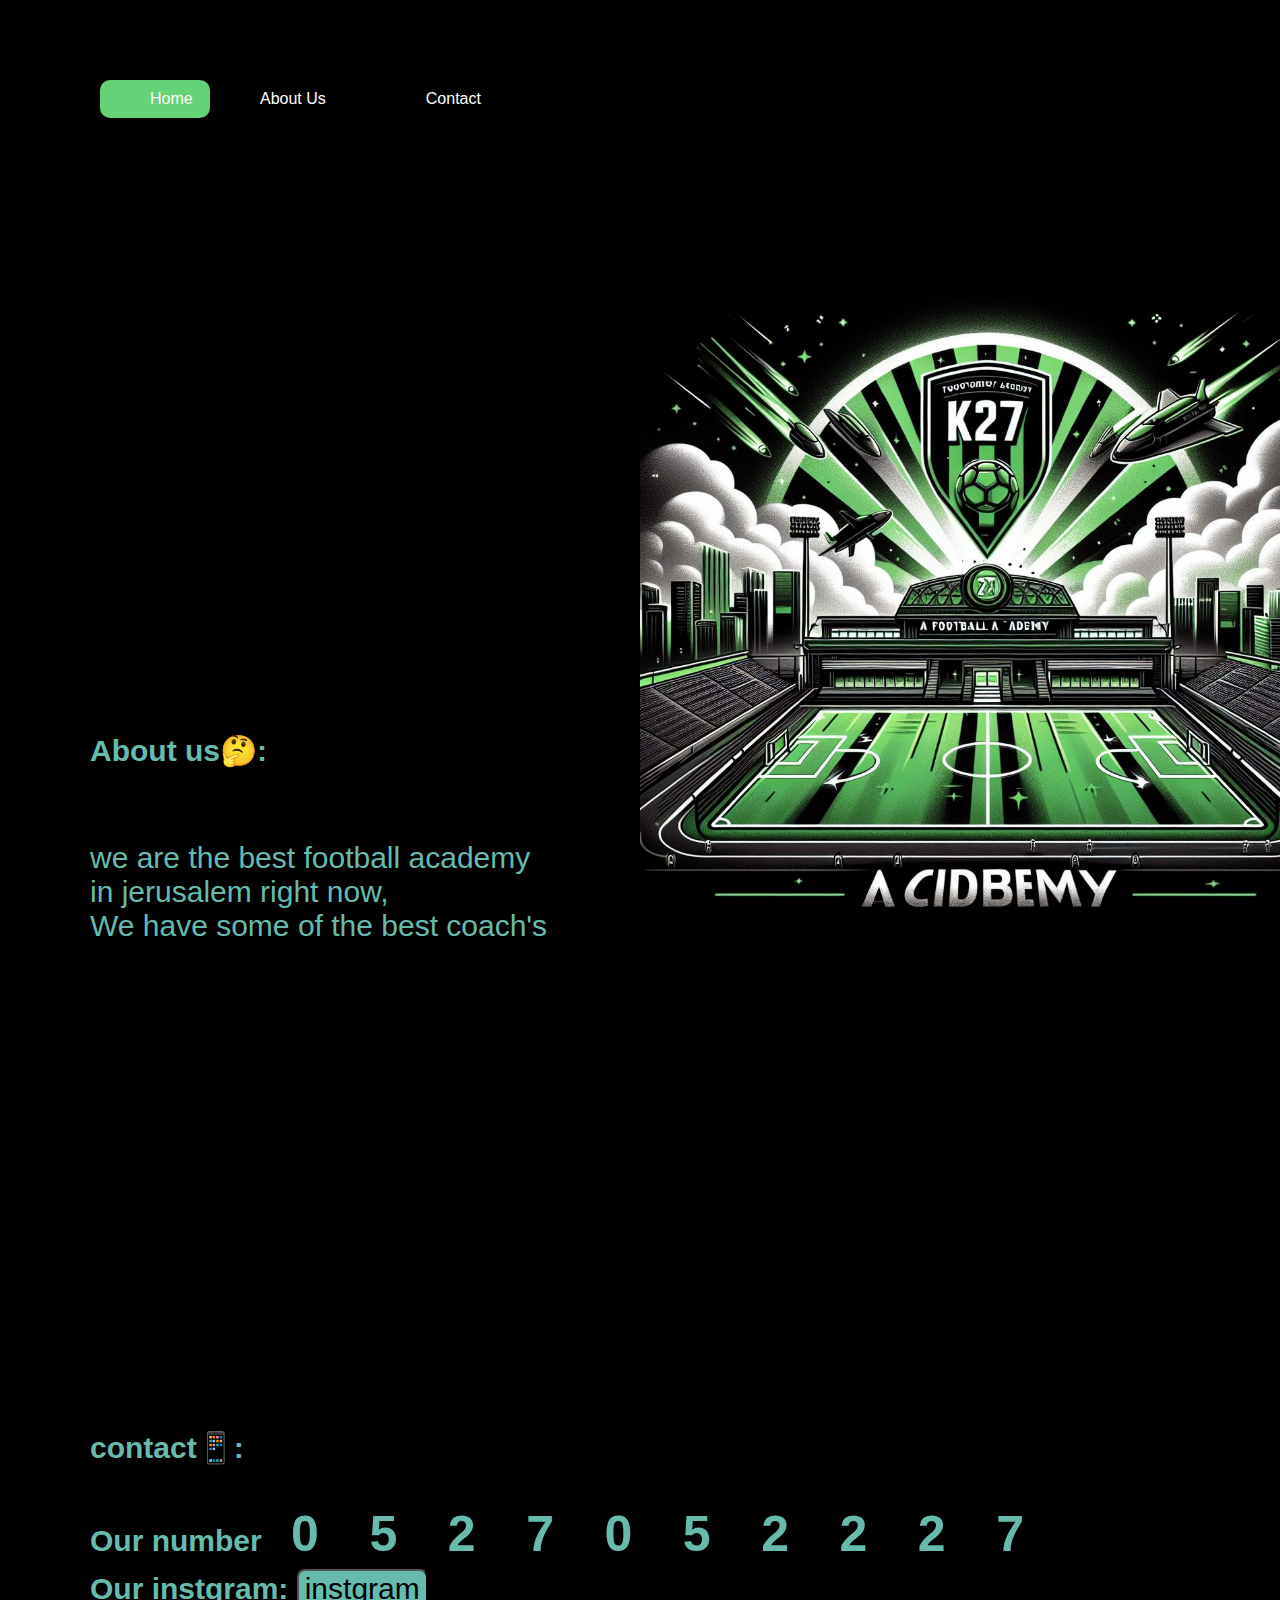
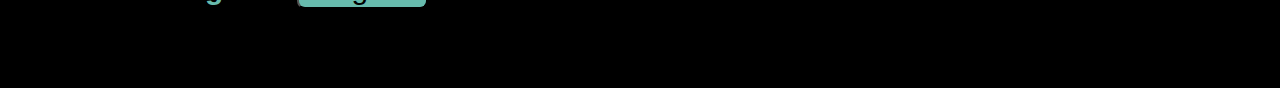
==== index.html @ 44ae6178 "Update and rename INDEX.HTML to index.html" ====
<!DOCTYPE html>
<html lang="en">
<head>
    <meta charset="UTF-8">
    <meta name="viewport" content="width=device-width, initial-scale=1.0">
    <title>K27</title>
    <link rel="stylesheet" href="style.css">
    
    <script src="app.js"></script>

</head>
<body>
    <nav class="nav">
        <ul>
            <li><a href="#" id="nn" onclick="smoothScroll('default.asp')">Home</a></li>
            <li><a href="#" onclick="smoothScroll('news.asp')">About Us</a></li>
            <li><a href="#" onclick="smoothScroll('contact.asp')">Contact</a></li>
        </ul>
    </nav>
          <BR><BR><BR><BR><BR><BR>  
          <section class="beg" id="default.asp">
            
            <h1>Welcome to our academy⚽🔥.<br>Number one in jerusalem💯.<BR>Info:<br>Ages:4-14.<br>Payment💸:One month 300₪.</h1>
            <BR><BR><BR><BR><BR><BR>
            <img class="img" src="_ee301215-a55d-459b-83cb-d367430c5573.jpeg" alt="">
            
          </section>
          <section class="beg" id="news.asp">
           <BR><BR><BR><BR><BR><BR><BR><BR><BR><BR><BR><BR><BR><BR><BR><BR><BR><BR> <BR><BR><BR><BR><BR><BR>
            <h2>About us🤔:</h2><br><p>we are the best football academy<br> in jerusalem right now,<br>
                We have some of the best coach's</p>
          </section>
          <section class="beg" id="contact.asp">
            <BR><BR><BR><BR><BR><BR>  <BR><BR><BR><BR><BR><BR>  <BR><BR><BR><BR><BR><BR>  <BR><BR><BR><BR><BR><BR>
                <h2>contact📱:
                 <div id="hello">   <br> Our number
                    <div class="number" id="number1">0</div>
                            <div class="number" id="number2">5</div>
                                <div class="number" id="number3">2</div>
                                     <div class="number" id="number1">7</div>
                                <div class="number" id="number2">0</div>
                             <div class="number" id="number3">5</div>
                         <div class="number" id="number1">2</div>
                     <div class="number" id="number2">2</div>
                 <div class="number" id="number3">2</div>
             <div class="number" id="number3">7</div>
                 <div>  Our instgram:
                    <button id="vv" onclick="hi()">instgram</button>
                </div>
          </section>

    </nav>
    <br> <br> <br>
    <div id="beg">
</div>

</body>
</html>
---- style.css ----
@keyframes boom {
    from{
        transform: translateX(-1700px);
    }
    

    to {
        transform: translateX(-303px);
    }}
    @keyframes boom2 {
        from{
            transform: translateX(-1700px);
        }
        
    
        to {
            transform: translateX(-300px);
        }}
        
body{
    background-color: rgb(0, 0, 0);
    margin: 0;
    font-family: 'Lucida Sans', 'Lucida Sans Regular', 'Lucida Grande', 'Lucida Sans Unicode', Geneva, Verdana, sans-serif;
}
#navbar{
   display: flex;
    color: rgb(255, 255, 255);
    justify-content: space-evenly;
    list-style-type: none;
    
}
h1{
    color: #67BBAD;
position: absolute;
    left: 20%;
    font-size: 45px;
   background-color: rgb(49, 49, 49);
    top: 30%;
    left: 50%;
    animation-name: boom2;
    animation-duration:1.9s ;
    animation-timing-function: ease-in;
    animation-delay: 1s;
    animation-iteration-count: 1;
    animation-direction:normal ;
    animation-fill-mode: both;
    border-radius: 20px;

}
.beg{
    display: flex;
    flex-direction: column;
    justify-content: space-between;
}
.img{
    width: 690px;
    position: absolute;
    left: 100px;
    top: 90px;
    height: 670px;
    position: absolute;
    top: 30%;
   margin-bottom: 100px;
    left: 50%;
    animation-name: boom;
    animation-duration:2s ;
    animation-timing-function: ease-in-out;
    animation-delay: 1s;
    animation-iteration-count: 1;
    animation-direction:normal ;
    animation-fill-mode: both;
   
}
.img:hover{
    margin-left: -695px;
  transition: all 1.2s ease;
}
h2{
    color: #67BBAD;
   margin-left: 90px;
   font-size: 30px;
   
}
#vv{
    border-radius: 8px;
    background-color: #67BBAD;
   height: 40px;
   color: rgb(0, 0, 0);
   font-size: 30px;
   cursor: pointer;
}
#vv:hover{
    transform: scale(1.8);
    transition: all 0.9s ease;
    background: #f09433; 
  background: -moz-linear-gradient(45deg, #f09433 0%, #e6683c 25%, #dc2743 50%, #cc2366 75%, #bc1888 100%); 
  background: -webkit-linear-gradient(45deg, #f09433 0%,#e6683c 25%,#dc2743 50%,#cc2366 75%,#bc1888 100%); 
  background: linear-gradient(45deg, #f09433 0%,#e6683c 25%,#dc2743 50%,#cc2366 75%,#bc1888 100%); 
  filter: progid:DXImageTransform.Microsoft.gradient( startColorstr='#f09433', endColorstr='#bc1888',GradientType=1 );;
}
ul{
   list-style: none;
   display: flex;
   justify-content: space-between;
}
.nav {
    font-family: 'Roboto', sans-serif;
    margin-top: 20px;
    height: 40px;
    background: #000000;
}

.nav ul {
    
    margin: 60px;
    float: left;
    margin-bottom: 10px;
}

.nav ul li {
    list-style:  none;
}

.nav ul li a {
    text-decoration: none;
    float: right;
    display: block;
    padding: 10px 50px;
    color: white;
}

.nav ul li a:hover {
    color: #00ff2a;
    transform: scale(1.8);
    transition: all 0.9s ease; 
    transition: all 0.9s ease-out;
}
p{
    color: #67BBAD;
    margin-left: 90px;
    font-size: 30px; 
}
.nav ul li a :active{
    background-color: #00ff2a;
}
#nn{
    background-color: #64d376;
    border-radius: 10px;
    width: 10px;
 
}
#nn :hover{
    color: #ffffff;
}

.number {
    width: 50px;
    height: 50px;
    display: inline-block;
    margin: 10px;
    text-align: center;
    line-height: 50px;
    font-size: 24px;
    transition: all 0.5s ease; 
    font-size: 50px;
  }
  .number:hover{
    transform: scale(1.8);
    transition: all 0.9s ease; 
    color: #dc2743;
  }
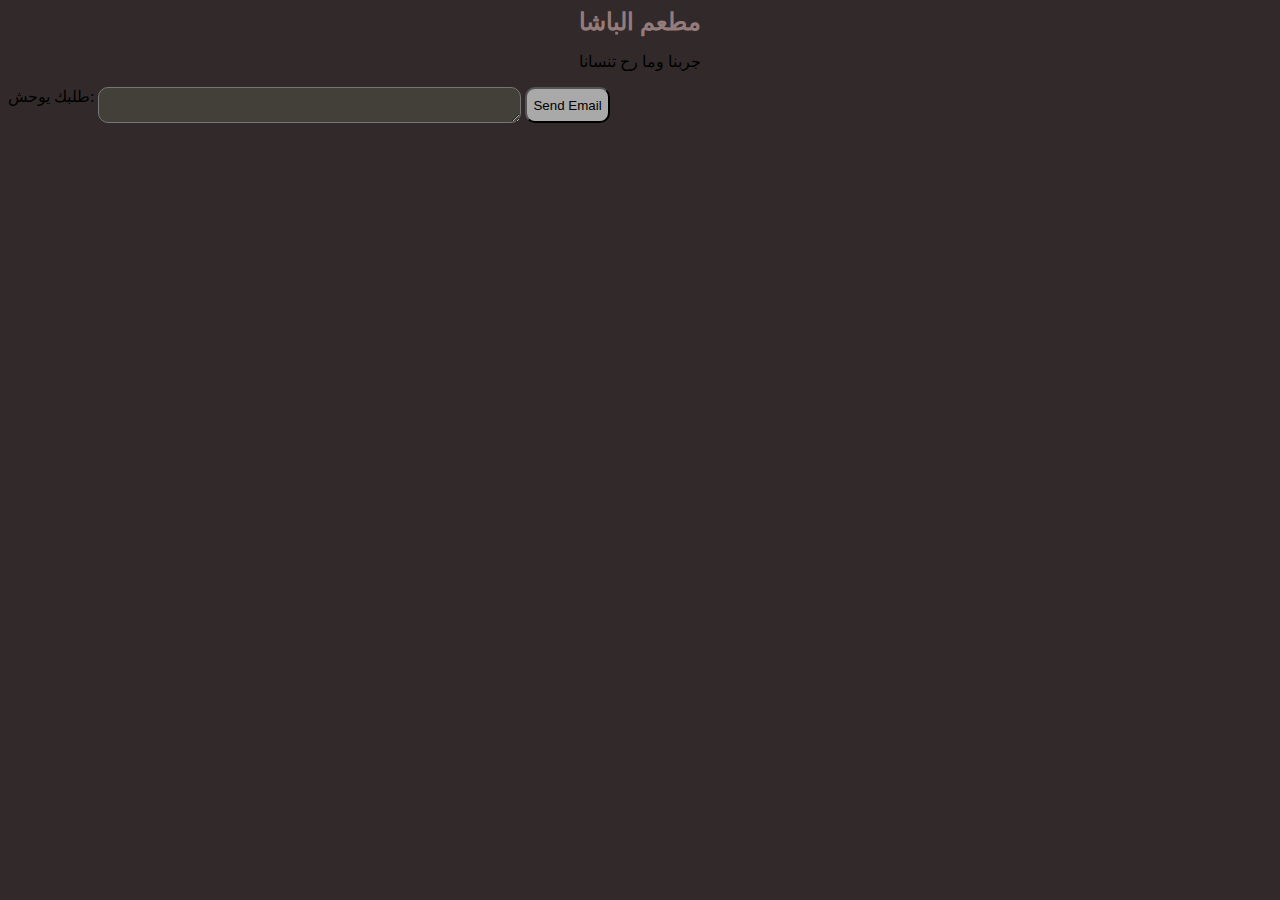
==== commit 8ba6ff0b: "Add files via upload" ====
--- a/index.html
+++ b/index.html
@@ -1,58 +1,44 @@
-<!DOCTYPE html>
-<html lang="en">
+<html>
 <head>
-    <meta charset="UTF-8">
-    <meta name="viewport" content="width=device-width, initial-scale=1.0">
-    <title>K27</title>
-    <link rel="stylesheet" href="style.css">
-    
-    <script src="app.js"></script>
-
+<title>مطعم الباشا </title>
+<link rel="stylesheet" href="style.css">
 </head>
 <body>
-    <nav class="nav">
-        <ul>
-            <li><a href="#" id="nn" onclick="smoothScroll('default.asp')">Home</a></li>
-            <li><a href="#" onclick="smoothScroll('news.asp')">About Us</a></li>
-            <li><a href="#" onclick="smoothScroll('contact.asp')">Contact</a></li>
-        </ul>
-    </nav>
-          <BR><BR><BR><BR><BR><BR>  
-          <section class="beg" id="default.asp">
-            
-            <h1>Welcome to our academy⚽🔥.<br>Number one in jerusalem💯.<BR>Info:<br>Ages:4-14.<br>Payment💸:One month 300₪.</h1>
-            <BR><BR><BR><BR><BR><BR>
-            <img class="img" src="_ee301215-a55d-459b-83cb-d367430c5573.jpeg" alt="">
-            
-          </section>
-          <section class="beg" id="news.asp">
-           <BR><BR><BR><BR><BR><BR><BR><BR><BR><BR><BR><BR><BR><BR><BR><BR><BR><BR> <BR><BR><BR><BR><BR><BR>
-            <h2>About us🤔:</h2><br><p>we are the best football academy<br> in jerusalem right now,<br>
-                We have some of the best coach's</p>
-          </section>
-          <section class="beg" id="contact.asp">
-            <BR><BR><BR><BR><BR><BR>  <BR><BR><BR><BR><BR><BR>  <BR><BR><BR><BR><BR><BR>  <BR><BR><BR><BR><BR><BR>
-                <h2>contact📱:
-                 <div id="hello">   <br> Our number
-                    <div class="number" id="number1">0</div>
-                            <div class="number" id="number2">5</div>
-                                <div class="number" id="number3">2</div>
-                                     <div class="number" id="number1">7</div>
-                                <div class="number" id="number2">0</div>
-                             <div class="number" id="number3">5</div>
-                         <div class="number" id="number1">2</div>
-                     <div class="number" id="number2">2</div>
-                 <div class="number" id="number3">2</div>
-             <div class="number" id="number3">7</div>
-                 <div>  Our instgram:
-                    <button id="vv" onclick="hi()">instgram</button>
-                </div>
-          </section>
+<style>
+    body{
+        background-color:rgb(50, 42, 42);
+    }
+#basha1
+{
+    font-size: 35px;
+font-family:traditional arabic;
+font-size:24px;
+color:rgb(150, 123, 123);
+}
+img{
+    border: 4px solid red ;
+}
+</style>
+<h1 ID="BASHA1" align="center"> مطعم الباشا</h1>
+<p align="center">جربنا وما رح تنسانا</p>
+<form id="emailForm">
+    <label id="hi" for="message">طلبك يوحش:</label><br>
+    <textarea id="message" name="message"  cols="50"></textarea><br>
+    <button id="btn1" type="submit">Send Email</button>
+  </form>
+  
+  <script>
+  document.getElementById("emailForm").addEventListener("submit", function(event) {
+    event.preventDefault(); // Prevent the form from submitting normally
+  
 
-    </nav>
-    <br> <br> <br>
-    <div id="beg">
-</div>
+    var message = document.getElementById("message").value;
+  
 
+    window.location.href = "mailto:nabilsimahmoud1@gmail.com?body=" + encodeURIComponent(message);
+  });
+  </script>
+  
+</script>
 </body>
-</html>
+</html>--- a/style.css
+++ b/style.css
@@ -1,172 +1,16 @@
-@keyframes boom {
-    from{
-        transform: translateX(-1700px);
-    }
-    
+#emailForm{
+    display: flex;
+    gap: 2px;
+}
+#hi{
+}
+#message{
+    background-color: rgb(67, 63, 57);
+    border-radius: 10px;
 
-    to {
-        transform: translateX(-303px);
-    }}
-    @keyframes boom2 {
-        from{
-            transform: translateX(-1700px);
-        }
-        
-    
-        to {
-            transform: translateX(-300px);
-        }}
-        
-body{
-    background-color: rgb(0, 0, 0);
-    margin: 0;
-    font-family: 'Lucida Sans', 'Lucida Sans Regular', 'Lucida Grande', 'Lucida Sans Unicode', Geneva, Verdana, sans-serif;
-}
-#navbar{
-   display: flex;
-    color: rgb(255, 255, 255);
-    justify-content: space-evenly;
-    list-style-type: none;
-    
-}
-h1{
-    color: #67BBAD;
-position: absolute;
-    left: 20%;
-    font-size: 45px;
-   background-color: rgb(49, 49, 49);
-    top: 30%;
-    left: 50%;
-    animation-name: boom2;
-    animation-duration:1.9s ;
-    animation-timing-function: ease-in;
-    animation-delay: 1s;
-    animation-iteration-count: 1;
-    animation-direction:normal ;
-    animation-fill-mode: both;
-    border-radius: 20px;
 
 }
-.beg{
-    display: flex;
-    flex-direction: column;
-    justify-content: space-between;
-}
-.img{
-    width: 690px;
-    position: absolute;
-    left: 100px;
-    top: 90px;
-    height: 670px;
-    position: absolute;
-    top: 30%;
-   margin-bottom: 100px;
-    left: 50%;
-    animation-name: boom;
-    animation-duration:2s ;
-    animation-timing-function: ease-in-out;
-    animation-delay: 1s;
-    animation-iteration-count: 1;
-    animation-direction:normal ;
-    animation-fill-mode: both;
-   
-}
-.img:hover{
-    margin-left: -695px;
-  transition: all 1.2s ease;
-}
-h2{
-    color: #67BBAD;
-   margin-left: 90px;
-   font-size: 30px;
-   
-}
-#vv{
-    border-radius: 8px;
-    background-color: #67BBAD;
-   height: 40px;
-   color: rgb(0, 0, 0);
-   font-size: 30px;
-   cursor: pointer;
-}
-#vv:hover{
-    transform: scale(1.8);
-    transition: all 0.9s ease;
-    background: #f09433; 
-  background: -moz-linear-gradient(45deg, #f09433 0%, #e6683c 25%, #dc2743 50%, #cc2366 75%, #bc1888 100%); 
-  background: -webkit-linear-gradient(45deg, #f09433 0%,#e6683c 25%,#dc2743 50%,#cc2366 75%,#bc1888 100%); 
-  background: linear-gradient(45deg, #f09433 0%,#e6683c 25%,#dc2743 50%,#cc2366 75%,#bc1888 100%); 
-  filter: progid:DXImageTransform.Microsoft.gradient( startColorstr='#f09433', endColorstr='#bc1888',GradientType=1 );;
-}
-ul{
-   list-style: none;
-   display: flex;
-   justify-content: space-between;
-}
-.nav {
-    font-family: 'Roboto', sans-serif;
-    margin-top: 20px;
-    height: 40px;
-    background: #000000;
-}
-
-.nav ul {
-    
-    margin: 60px;
-    float: left;
-    margin-bottom: 10px;
-}
-
-.nav ul li {
-    list-style:  none;
-}
-
-.nav ul li a {
-    text-decoration: none;
-    float: right;
-    display: block;
-    padding: 10px 50px;
-    color: white;
-}
-
-.nav ul li a:hover {
-    color: #00ff2a;
-    transform: scale(1.8);
-    transition: all 0.9s ease; 
-    transition: all 0.9s ease-out;
-}
-p{
-    color: #67BBAD;
-    margin-left: 90px;
-    font-size: 30px; 
-}
-.nav ul li a :active{
-    background-color: #00ff2a;
-}
-#nn{
-    background-color: #64d376;
-    border-radius: 10px;
-    width: 10px;
- 
-}
-#nn :hover{
-    color: #ffffff;
-}
-
-.number {
-    width: 50px;
-    height: 50px;
-    display: inline-block;
-    margin: 10px;
-    text-align: center;
-    line-height: 50px;
-    font-size: 24px;
-    transition: all 0.5s ease; 
-    font-size: 50px;
-  }
-  .number:hover{
-    transform: scale(1.8);
-    transition: all 0.9s ease; 
-    color: #dc2743;
-  }
-  
+#btn1{
+    background-color: darkgrey;
+border-radius: 10px;
+}